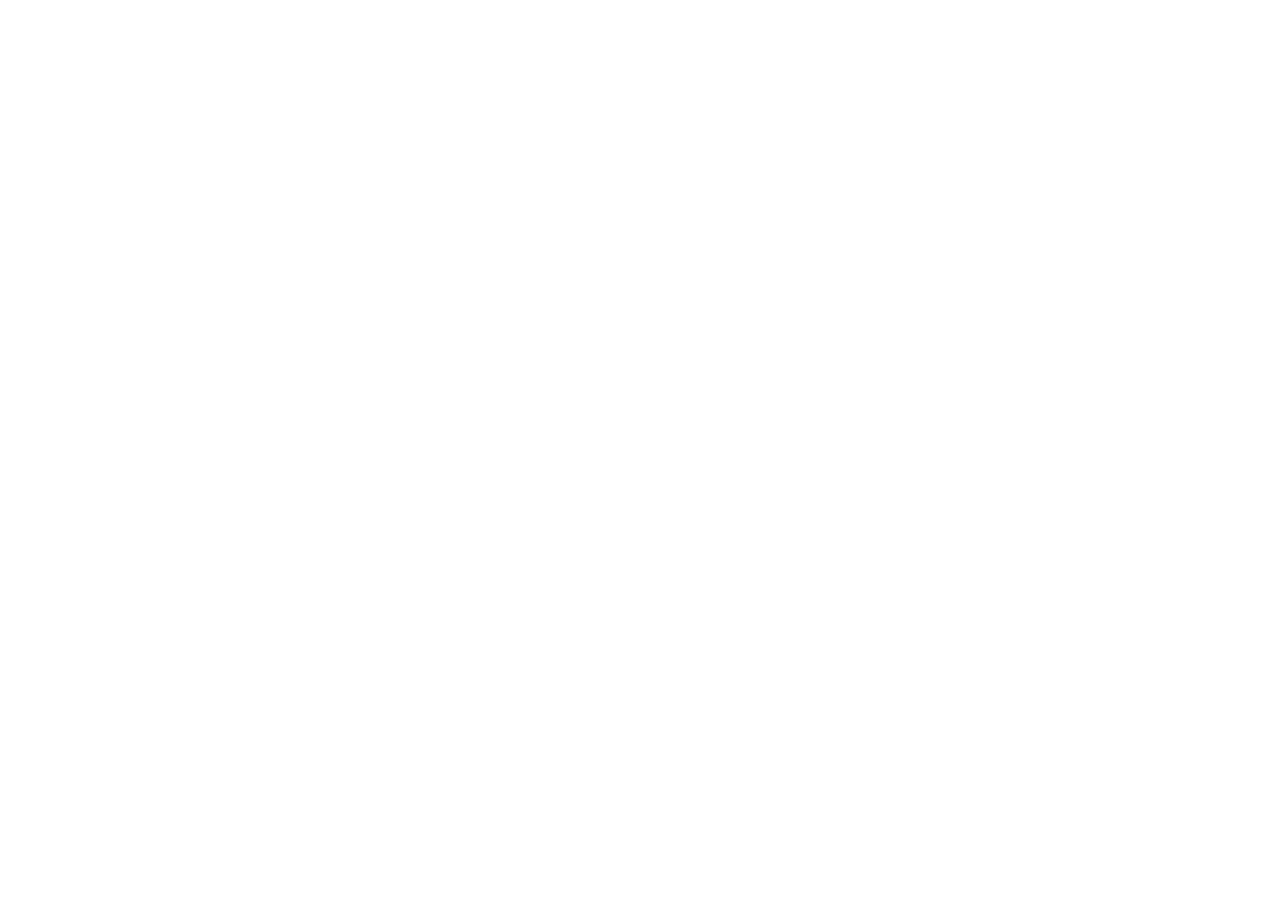
==== index.html @ 5f18bfc9 "Primer comit" ====
<!DOCTYPE html>
<html lang="en">
<head>
  <meta charset="UTF-8">
  <meta name="viewport" content="width=device-width, initial-scale=1.0">
  <title>Dulces Saludables</title>
</head>
<body>
  
</body>
</html>
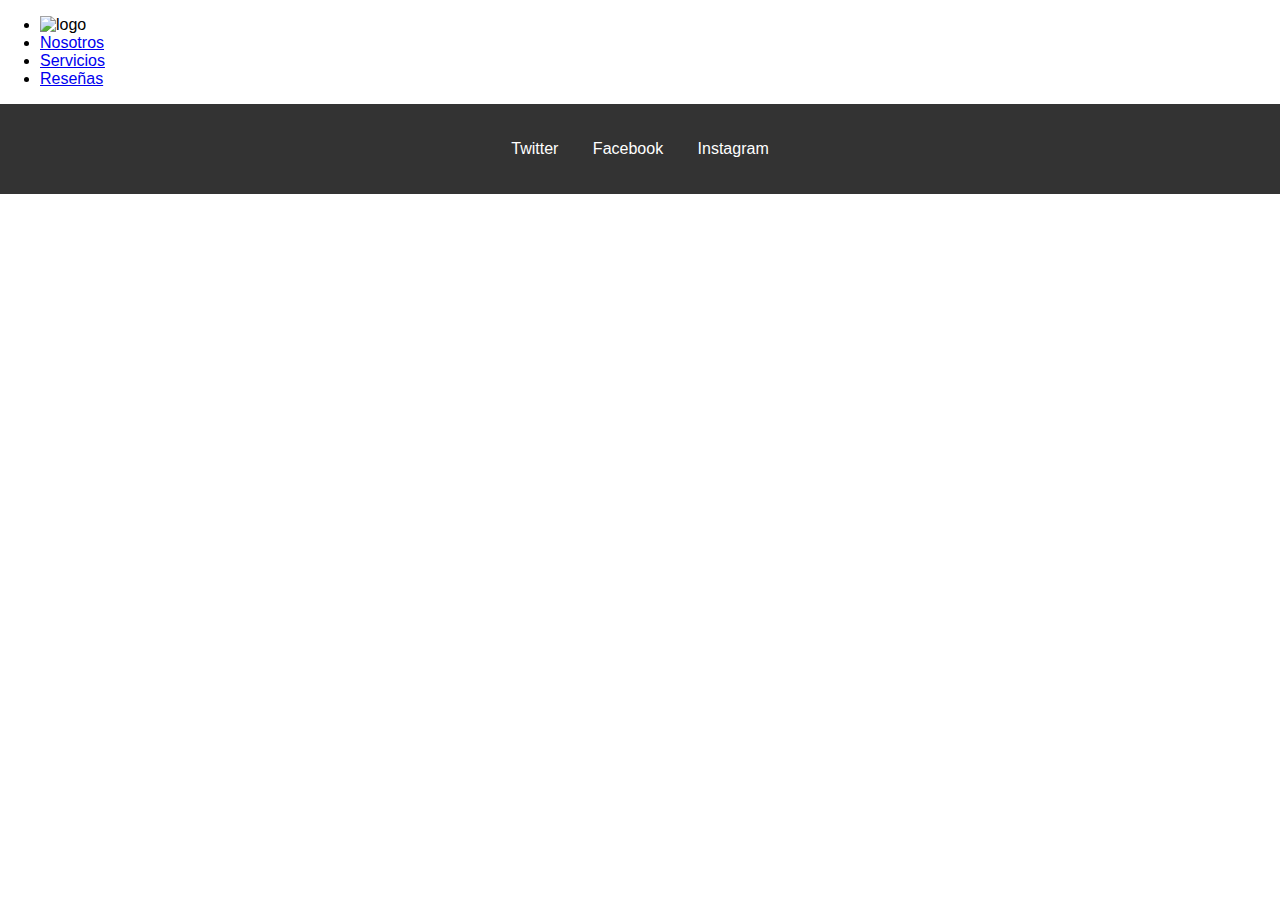
==== commit bae426a0: "Barra navegacion y secciones" ====
--- a/index.html
+++ b/index.html
@@ -4,8 +4,41 @@
   <meta charset="UTF-8">
   <meta name="viewport" content="width=device-width, initial-scale=1.0">
   <title>Dulces Saludables</title>
+  <link rel="stylesheet" href="css/index.css" />
+  <link rel="stylesheet" href="css/footer.css" />
 </head>
 <body>
-  
+    <!-- Barra de navegación -->
+    <nav id="navbar">
+      <ul id="menu">
+        <li class="logo">
+          <img class="logo" src="images/sandia.png" alt="logo" />
+        </li>
+        <li><a href="#nosotros">Nosotros</a></li>
+        <li><a href="#servicios">Servicios</a></li>
+        <li><a href="#resenas">Reseñas</a></li>
+      </ul>
+    </nav>
+
+    <!-- Sección Nosotros -->
+    <section id="nosotros">
+    </section>
+
+    <!-- Sección Servicios -->
+    <section id="servicios">
+    </section>
+
+    <!-- Sección Reseñas -->
+    <section id="resenas">
+    </section>
+
+    <!-- Pié de página -->
+    <footer>
+      <ul>
+        <li><a href="https://twitter.com" target="_blank">Twitter</a></li>
+        <li><a href="https://facebook.com" target="_blank">Facebook</a></li>
+        <li><a href="https://instagram.com" target="_blank">Instagram</a></li>
+      </ul>
+    </footer>
 </body>
 </html>--- a/css/index.css
+++ b/css/index.css
@@ -0,0 +1,18 @@
+body {
+  font-family: Arial, sans-serif;
+  font-size: 16px;
+  margin: 0;
+  padding: 0;
+}
+
+h1 {
+  font-size: 3rem;
+}
+
+h2 {
+  font-size: 2rem;
+}
+
+h3 {
+  font-size: 1.5rem;
+}--- a/css/footer.css
+++ b/css/footer.css
@@ -0,0 +1,21 @@
+footer {
+  background-color: #333;
+  color: white;
+  text-align: center;
+  padding: 20px 0;
+}
+
+footer ul {
+  list-style: none;
+  padding: 0;
+}
+
+footer ul li {
+  display: inline;
+  margin: 0 15px;
+}
+
+footer ul li a {
+  color: white;
+  text-decoration: none;
+}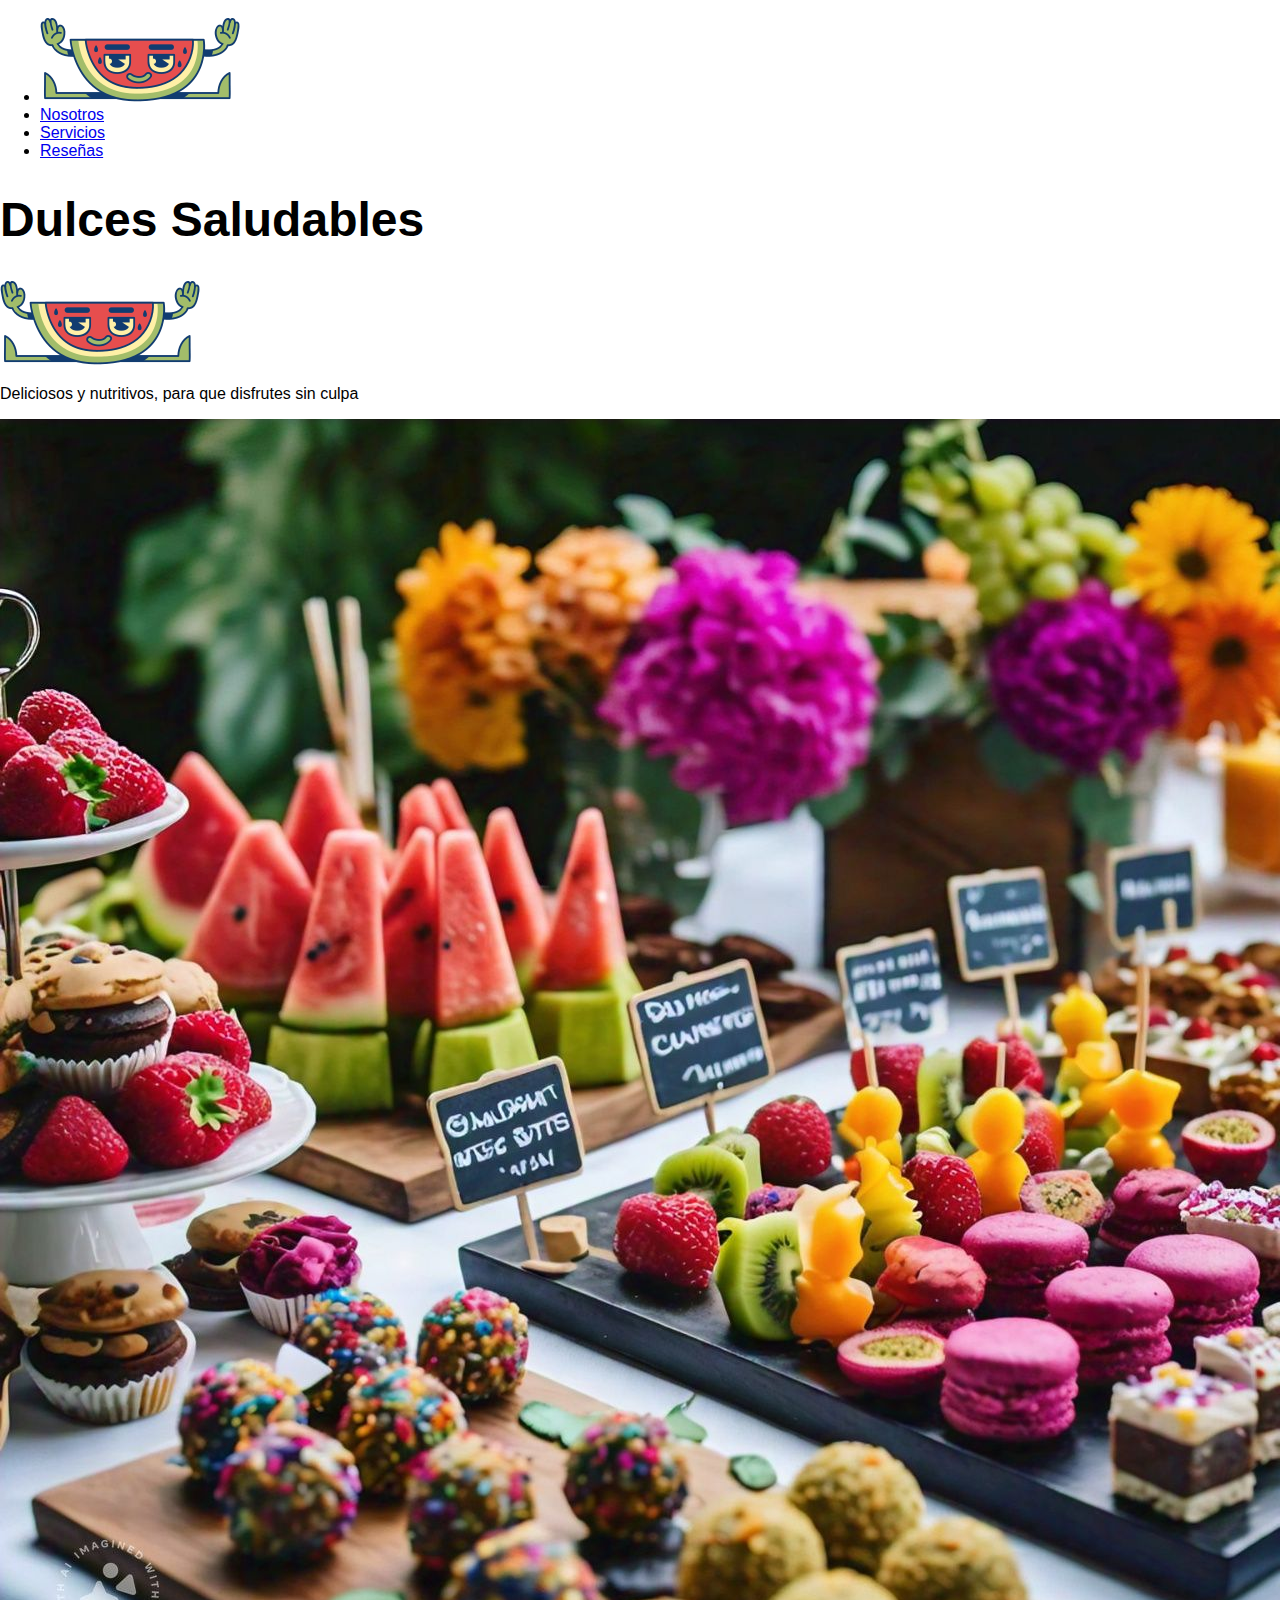
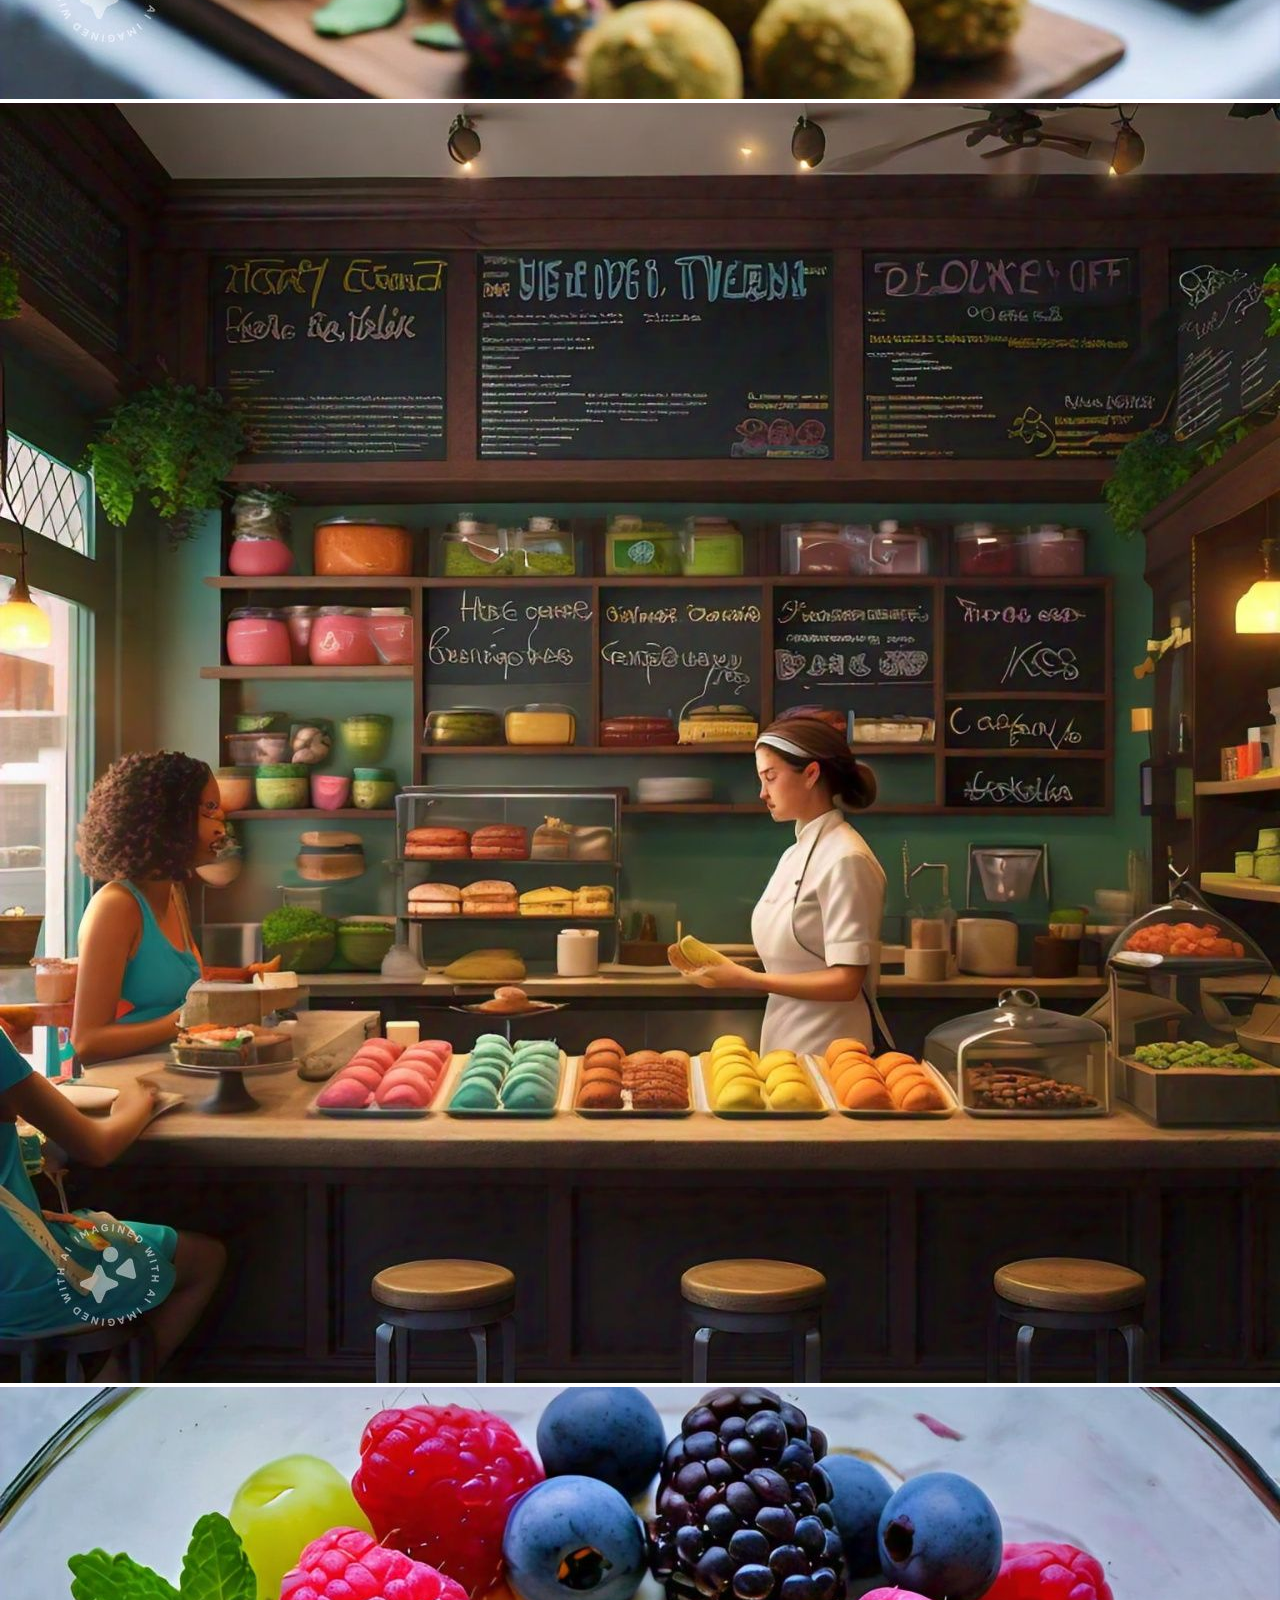
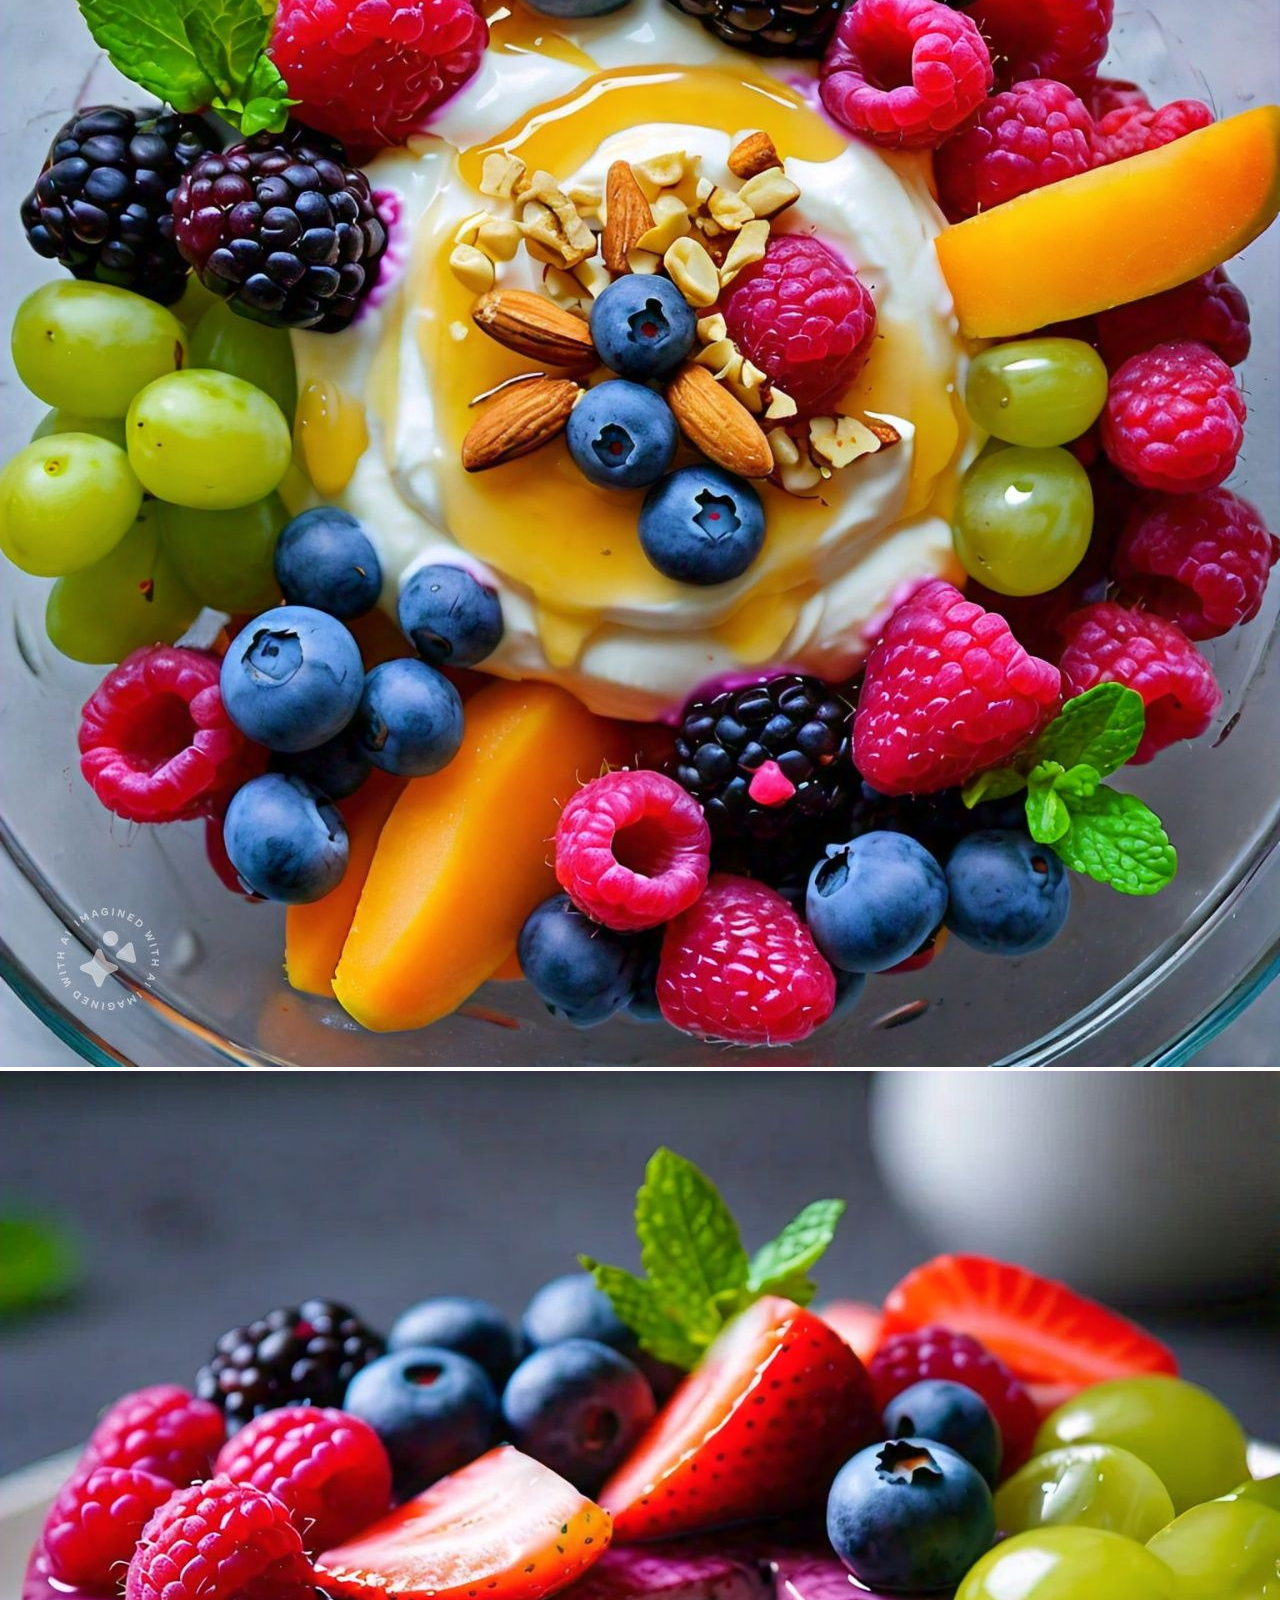
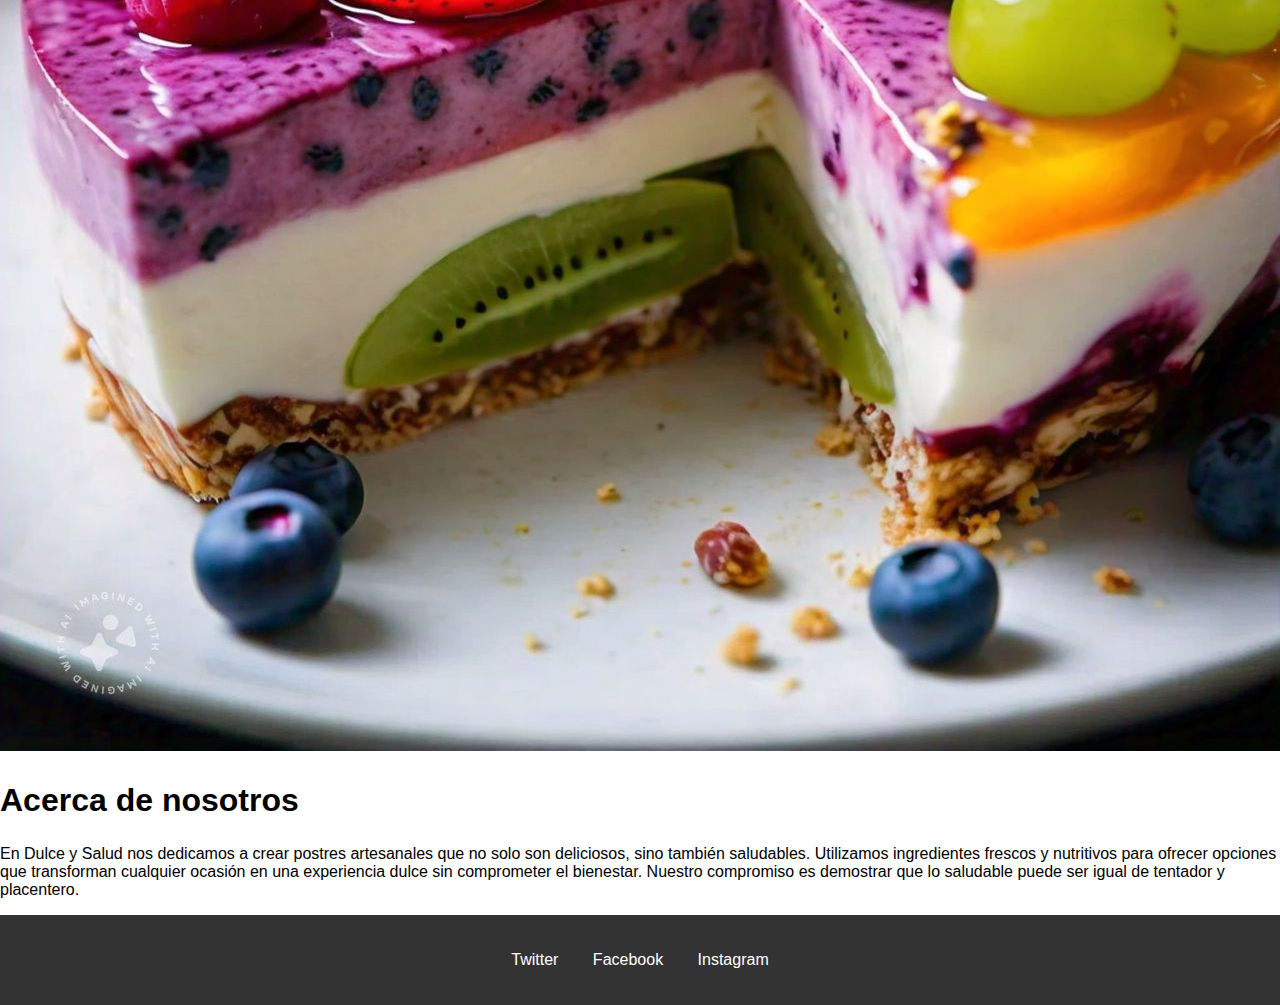
==== commit 67396b30: "secciones banner y nosotros" ====
--- a/index.html
+++ b/index.html
@@ -20,8 +20,32 @@
       </ul>
     </nav>
 
+    <!-- Banner -->
+    <header id="banner">
+      <h1>Dulces Saludables</h1>
+      <img class="logo tembloroso" src="images/sandia.png" alt="logo" />
+      <p>Deliciosos y nutritivos, para que disfrutes sin culpa</p>
+    </header>
+
     <!-- Sección Nosotros -->
     <section id="nosotros">
+      <div class="images">
+        <img src="images/nosotros-1.jpeg" alt="Catering saludable" />
+        <img src="images/nosotros-2.jpeg" alt="Atención personalizada" />
+        <img src="images/nosotros-3.jpeg" alt="Postres saludables" />
+        <img src="images/nosotros-4.jpeg" alt="Delicia sin culpa" />
+      </div>
+      <div class="contenido">
+        <h2>Acerca de nosotros</h2>
+        <p>
+          En Dulce y Salud nos dedicamos a crear postres artesanales que no solo
+          son deliciosos, sino también saludables. Utilizamos ingredientes
+          frescos y nutritivos para ofrecer opciones que transforman cualquier
+          ocasión en una experiencia dulce sin comprometer el bienestar. Nuestro
+          compromiso es demostrar que lo saludable puede ser igual de tentador y
+          placentero.
+        </p>
+      </div>
     </section>
 
     <!-- Sección Servicios -->
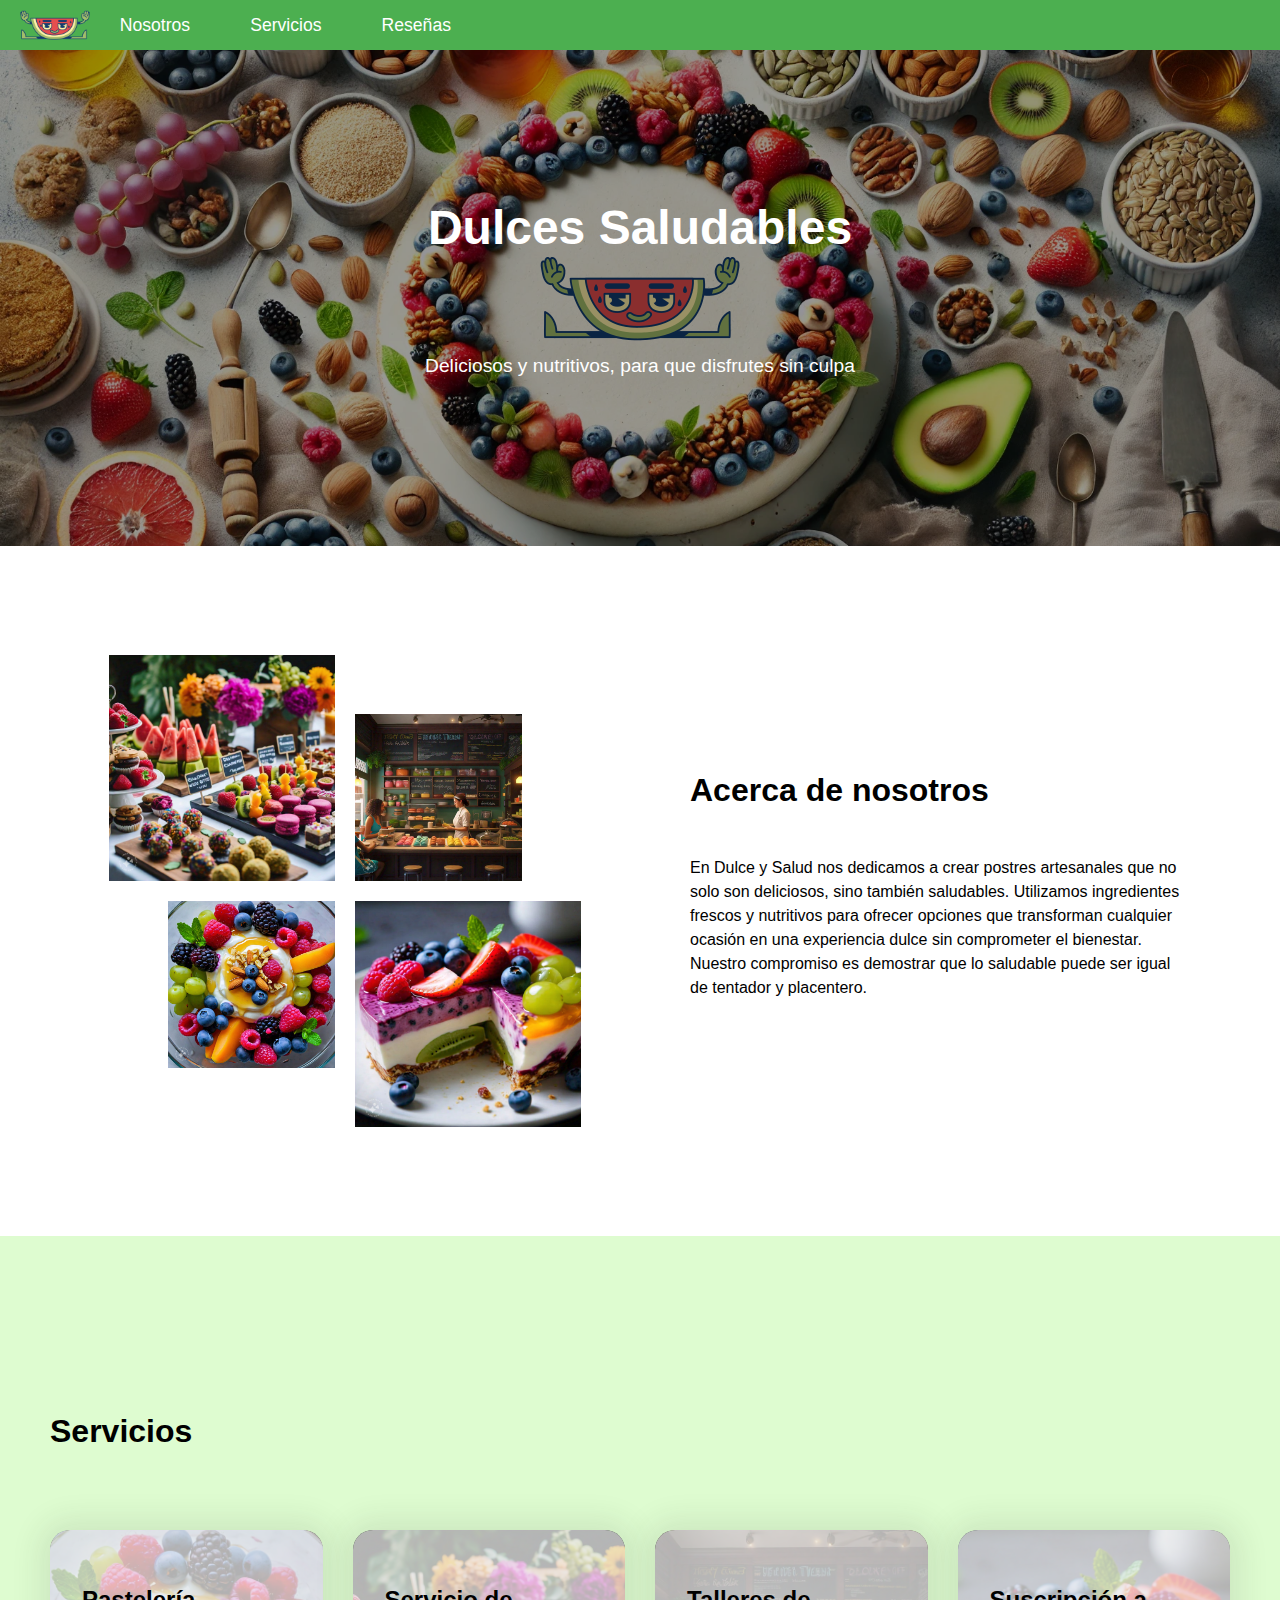
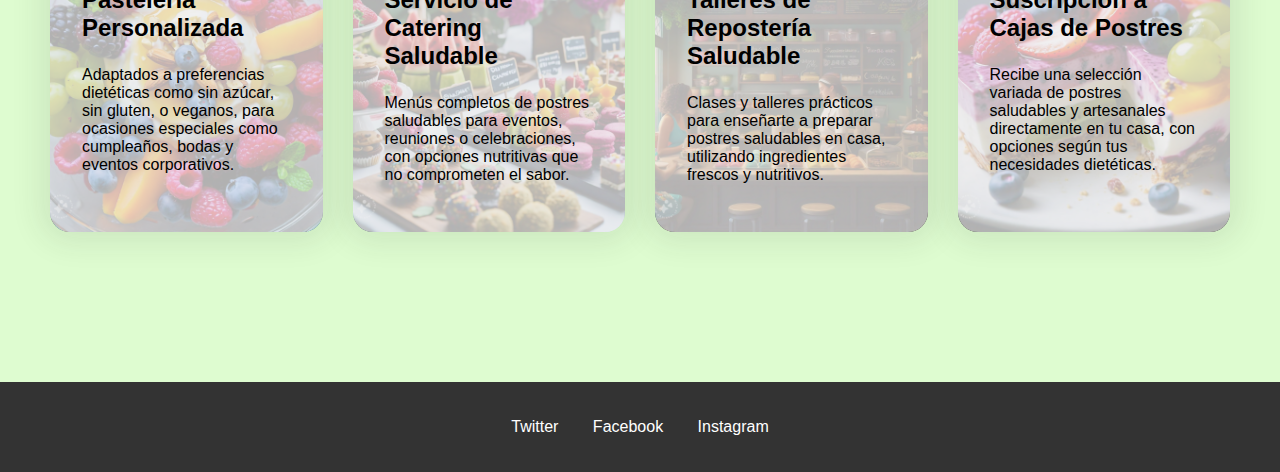
==== commit e7a04675: "estilos banner, navbar y servicios" ====
--- a/index.html
+++ b/index.html
@@ -5,6 +5,10 @@
   <meta name="viewport" content="width=device-width, initial-scale=1.0">
   <title>Dulces Saludables</title>
   <link rel="stylesheet" href="css/index.css" />
+  <link rel="stylesheet" href="css/navbar.css" />
+  <link rel="stylesheet" href="css/banner.css" />
+  <link rel="stylesheet" href="css/nosotros.css" />
+  <link rel="stylesheet" href="css/servicios.css" />
   <link rel="stylesheet" href="css/footer.css" />
 </head>
 <body>
@@ -50,6 +54,39 @@
 
     <!-- Sección Servicios -->
     <section id="servicios">
+      <h2>Servicios</h2>
+      <div class="tarjetas">
+        <div class="servicio">
+          <h3>Pastelería Personalizada</h3>
+          <p>
+            Adaptados a preferencias dietéticas como sin azúcar, sin gluten, o
+            veganos, para ocasiones especiales como cumpleaños, bodas y eventos
+            corporativos.
+          </p>
+        </div>
+        <div class="servicio">
+          <h3>Servicio de Catering Saludable</h3>
+          <p>
+            Menús completos de postres saludables para eventos, reuniones o
+            celebraciones, con opciones nutritivas que no comprometen el sabor.
+          </p>
+        </div>
+        <div class="servicio">
+          <h3>Talleres de Repostería Saludable</h3>
+          <p>
+            Clases y talleres prácticos para enseñarte a preparar postres
+            saludables en casa, utilizando ingredientes frescos y nutritivos.
+          </p>
+        </div>
+        <div class="servicio">
+          <h3>Suscripción a Cajas de Postres</h3>
+          <p>
+            Recibe una selección variada de postres saludables y artesanales
+            directamente en tu casa, con opciones según tus necesidades
+            dietéticas.
+          </p>
+        </div>
+      </div>
     </section>
 
     <!-- Sección Reseñas -->
--- a/css/navbar.css
+++ b/css/navbar.css
@@ -0,0 +1,51 @@
+#navbar {
+  background-color: #4caf50;
+  padding: 10px 0;
+  display: flex;
+  justify-content: space-between;
+  position: sticky;
+  top: 0;
+  z-index: 100;
+}
+
+#navbar ul {
+  list-style: none;
+  margin: 0;
+  padding: 0;
+  display: flex;
+  justify-content: flex-start;
+  align-items: center;
+}
+
+#navbar li {
+  margin: 0 20px;
+  color: white;
+}
+
+#navbar a {
+  color: white;
+  text-decoration: none;
+  font-size: 1.1em;
+  padding: 10px;
+  transition: color 0.3s ease-in-out;
+}
+
+#navbar a:hover {
+  color: #c8e6c9;
+}
+
+#navbar .logo {
+  height: 30px;
+  margin-right: 0;
+  font-weight: bold;
+  font-size: 30px;
+  line-height: 30px;
+}
+
+#navbar #sesion.activa .no-iniciada {
+  display: none;
+}
+
+#navbar #sesion:not(.activa) .iniciada {
+  display: none;
+}--- a/css/banner.css
+++ b/css/banner.css
@@ -0,0 +1,36 @@
+#banner {
+  background-color: #f5f5f5;
+  background-image: url("../../images/banner.webp");
+  background-position: center;
+  background-size: cover;
+  text-align: center;
+  padding: 150px 0;
+  position: relative;
+  z-index: 10;
+  color: #ffffff;
+}
+
+#banner::before {
+  content: "";
+  position: absolute;
+  top: 0;
+  left: 0;
+  right: 0;
+  bottom: 0;
+  background: rgba(0, 0, 0, 0.4);
+}
+
+#banner h1 {
+  font-size: 3em;
+  font-weight: bold;
+  margin: 0;
+  position: relative;
+  z-index: 1;
+}
+
+#banner p {
+  font-size: 1.2em;
+  margin-top: 10px;
+  position: relative;
+  z-index: 1;
+}
--- a/css/nosotros.css
+++ b/css/nosotros.css
@@ -0,0 +1,68 @@
+#nosotros {
+  display: flex;
+  flex-direction: row;
+  padding-top: 0;
+}
+
+#nosotros > div {
+  width: 40%;
+  flex-shrink: 1;
+  flex-basis: 50%;
+}
+
+#nosotros .images {
+  display: flex;
+  flex-direction: row;
+  flex-wrap: wrap;
+  padding: 50px;
+}
+
+#nosotros .images > img {
+  box-sizing: border-box;
+  max-width: 50%;
+  flex-shrink: 1;
+  transition: padding .3s ease-in-out;
+}
+
+#nosotros .images > img:nth-child(1) {
+  padding: 10% 10px 10px 10%;
+}
+#nosotros .images > img:nth-child(1):hover {
+  padding: 5% 10px 10px 5%;
+}
+#nosotros .images > img:nth-child(2) {
+  padding: 20% 20% 10px 10px;
+}
+#nosotros .images > img:nth-child(2):hover {
+  padding: 10% 10% 10px 10px;
+}
+#nosotros .images > img:nth-child(3) {
+  padding: 10px 10px 20% 20%;
+}
+#nosotros .images > img:nth-child(3):hover {
+  padding: 10px 10px 10% 10%;
+}
+#nosotros .images > img:nth-child(4) {
+  padding: 10px 10% 10% 10px;
+}
+#nosotros .images > img:nth-child(4):hover {
+  padding: 10px 5% 5% 10px;
+}
+
+
+#nosotros .contenido {
+  display: flex;
+  flex-direction: column;
+  justify-content: center;
+  align-items: flex-start;
+  text-align: left;
+  line-height: 1.5;
+}
+
+#nosotros .contenido > h2 {
+  margin-top: 0;
+}
+
+#nosotros .contenido > p {
+  max-width: 500px;
+}--- a/css/servicios.css
+++ b/css/servicios.css
@@ -0,0 +1,61 @@
+#servicios {
+  padding: 150px 50px;
+  background-color: #defcd0;
+}
+
+#servicios h2 {
+  margin-bottom: 80px;
+}
+
+#servicios .tarjetas {
+  display: flex;
+  gap: 30px;
+}
+
+#servicios .tarjetas > .servicio {
+  flex: 1;
+  background-color: #fffefc;
+  padding: 2em;
+  border-radius: 20px;
+  overflow: hidden;
+  transition: transform .3s ease-in-out;
+  box-shadow: 0 0 30px 10px rgba(51, 51, 51, 0.1);
+  position: relative;
+  background-position: center;
+  background-size: cover;
+}
+
+#servicios .tarjetas > .servicio > * {
+  position: relative;
+  z-index: 1;
+}
+
+#servicios .tarjetas > .servicio:before {
+  content: "";
+  position: absolute;
+  top: 0; left: 0;
+  width: 100%;
+  height: 100%;
+  background-color: rgba(236, 236, 236, 0.75);
+  z-index: 0;
+}
+
+#servicios .tarjetas > .servicio:hover {
+  transform: scale(1.1);
+}
+
+#servicios .tarjetas > .servicio:nth-child(1) {
+  background-image: url('../images/nosotros-3.jpeg');
+}
+
+#servicios .tarjetas > .servicio:nth-child(2) {
+  background-image: url('../images/nosotros-1.jpeg');
+}
+
+#servicios .tarjetas > .servicio:nth-child(3) {
+  background-image: url('../images/nosotros-2.jpeg');
+}
+
+#servicios .tarjetas > .servicio:nth-child(4) {
+  background-image: url('../images/nosotros-4.jpeg');
+}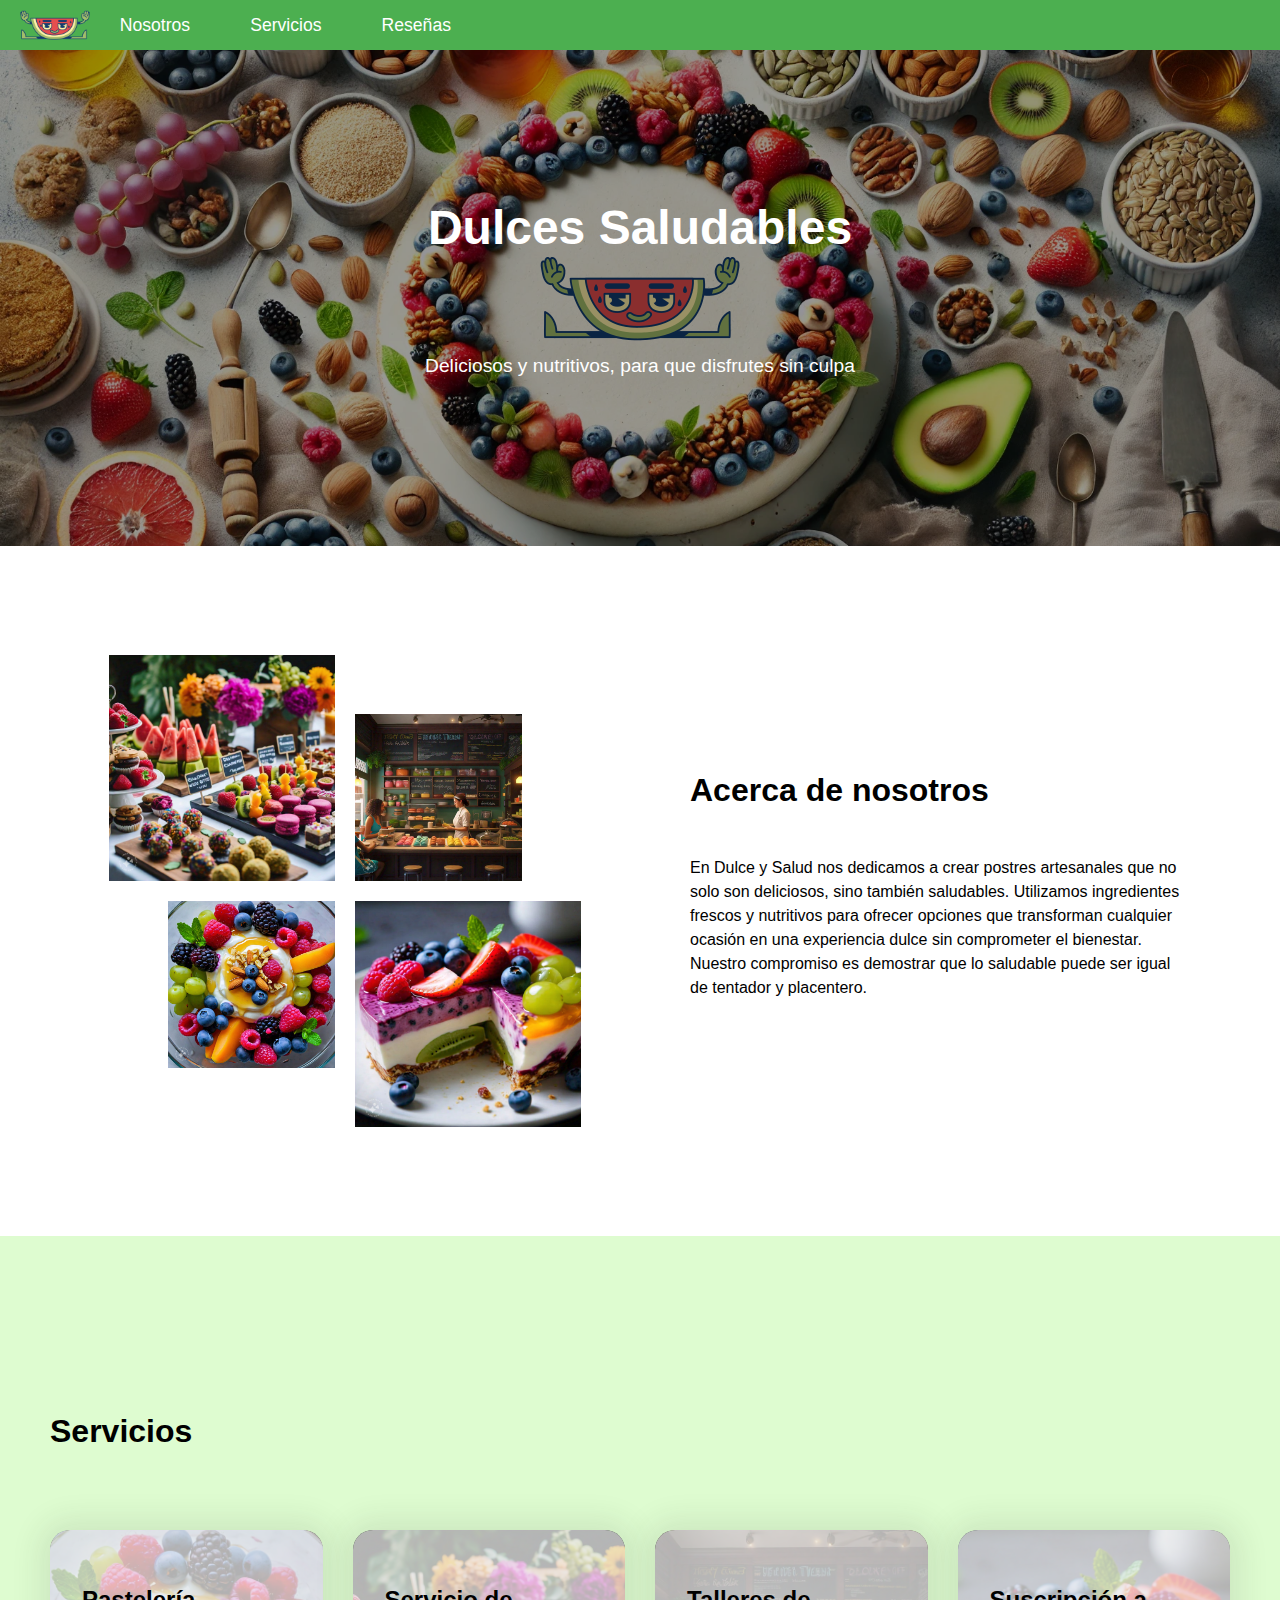
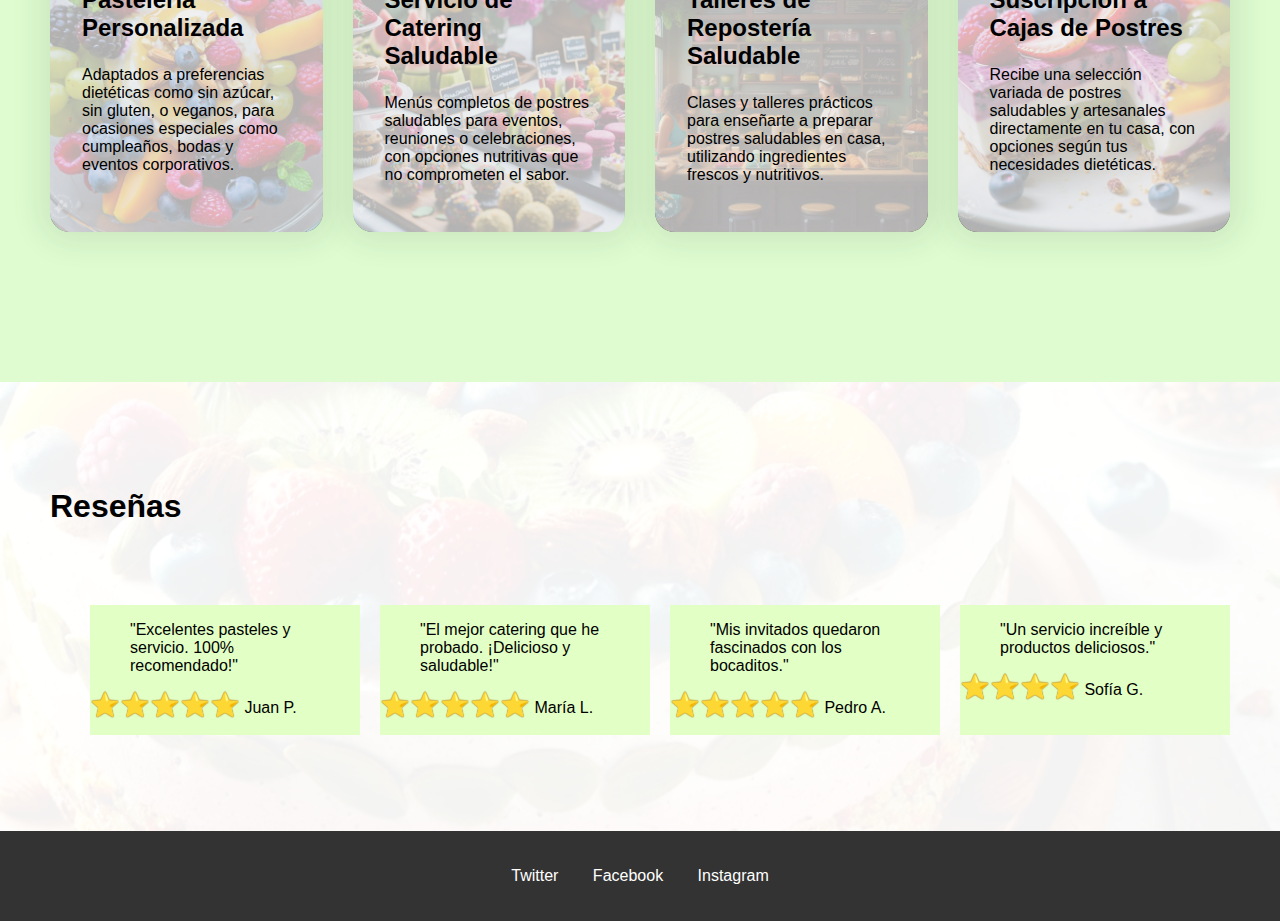
==== commit c7841768: "Reseñas" ====
--- a/index.html
+++ b/index.html
@@ -9,6 +9,7 @@
   <link rel="stylesheet" href="css/banner.css" />
   <link rel="stylesheet" href="css/nosotros.css" />
   <link rel="stylesheet" href="css/servicios.css" />
+  <link rel="stylesheet" href="css/resenas.css" />
   <link rel="stylesheet" href="css/footer.css" />
 </head>
 <body>
@@ -27,7 +28,7 @@
     <!-- Banner -->
     <header id="banner">
       <h1>Dulces Saludables</h1>
-      <img class="logo tembloroso" src="images/sandia.png" alt="logo" />
+      <img class="logo" src="images/sandia.png" alt="logo" />
       <p>Deliciosos y nutritivos, para que disfrutes sin culpa</p>
     </header>
 
@@ -91,6 +92,33 @@
 
     <!-- Sección Reseñas -->
     <section id="resenas">
+      <h2>Reseñas</h2>
+      <ul>
+        <li>
+          <blockquote>
+            "Excelentes pasteles y servicio. 100% recomendado!"
+          </blockquote>
+          <p><span class="stars">⭐⭐⭐⭐⭐</span> Juan P.</p>
+        </li>
+        <li>
+          <blockquote>
+            "El mejor catering que he probado. ¡Delicioso y saludable!"
+          </blockquote>
+          <p><span class="stars">⭐⭐⭐⭐⭐</span> María L.</p>
+        </li>
+        <li>
+          <blockquote>
+            "Mis invitados quedaron fascinados con los bocaditos."
+          </blockquote>
+          <p><span class="stars">⭐⭐⭐⭐⭐</span> Pedro A.</p>
+        </li>
+        <li>
+          <blockquote>
+            "Un servicio increíble y productos deliciosos."
+          </blockquote>
+          <p><span class="stars">⭐⭐⭐⭐</span> Sofía G.</p>
+        </li>
+      </ul>
     </section>
 
     <!-- Pié de página -->
--- a/css/resenas.css
+++ b/css/resenas.css
@@ -0,0 +1,44 @@
+#resenas {
+  padding: 80px 50px;
+  background-image: url('../images/pasteles_saludables.webp');
+  background-position: center;
+  background-size: cover;
+  position: relative;
+}
+
+#resenas:before {
+  content: "";
+  position: absolute;
+  top: 0; left: 0;
+  width: 100%;
+  height: 100%;
+  background-color: rgba(255, 255, 255, 0.95);
+  z-index: 0;
+}
+
+#resenas > * {
+  position: relative;
+  z-index: 1;
+}
+
+#resenas h2 {
+  margin-bottom: 80px;
+}
+
+#resenas ul {
+  gap: 20px;
+  list-style: none;
+  display: flex;
+  justify-content: space-between;
+}
+
+#resenas ul > li {
+  flex: 1;
+  background-color: #e2ffc5;
+}
+
+#resenas ul > li .stars {
+  color: #ffe032;
+  font-size: 1.5em;
+  text-shadow: 0 0 1px #804b21;
+}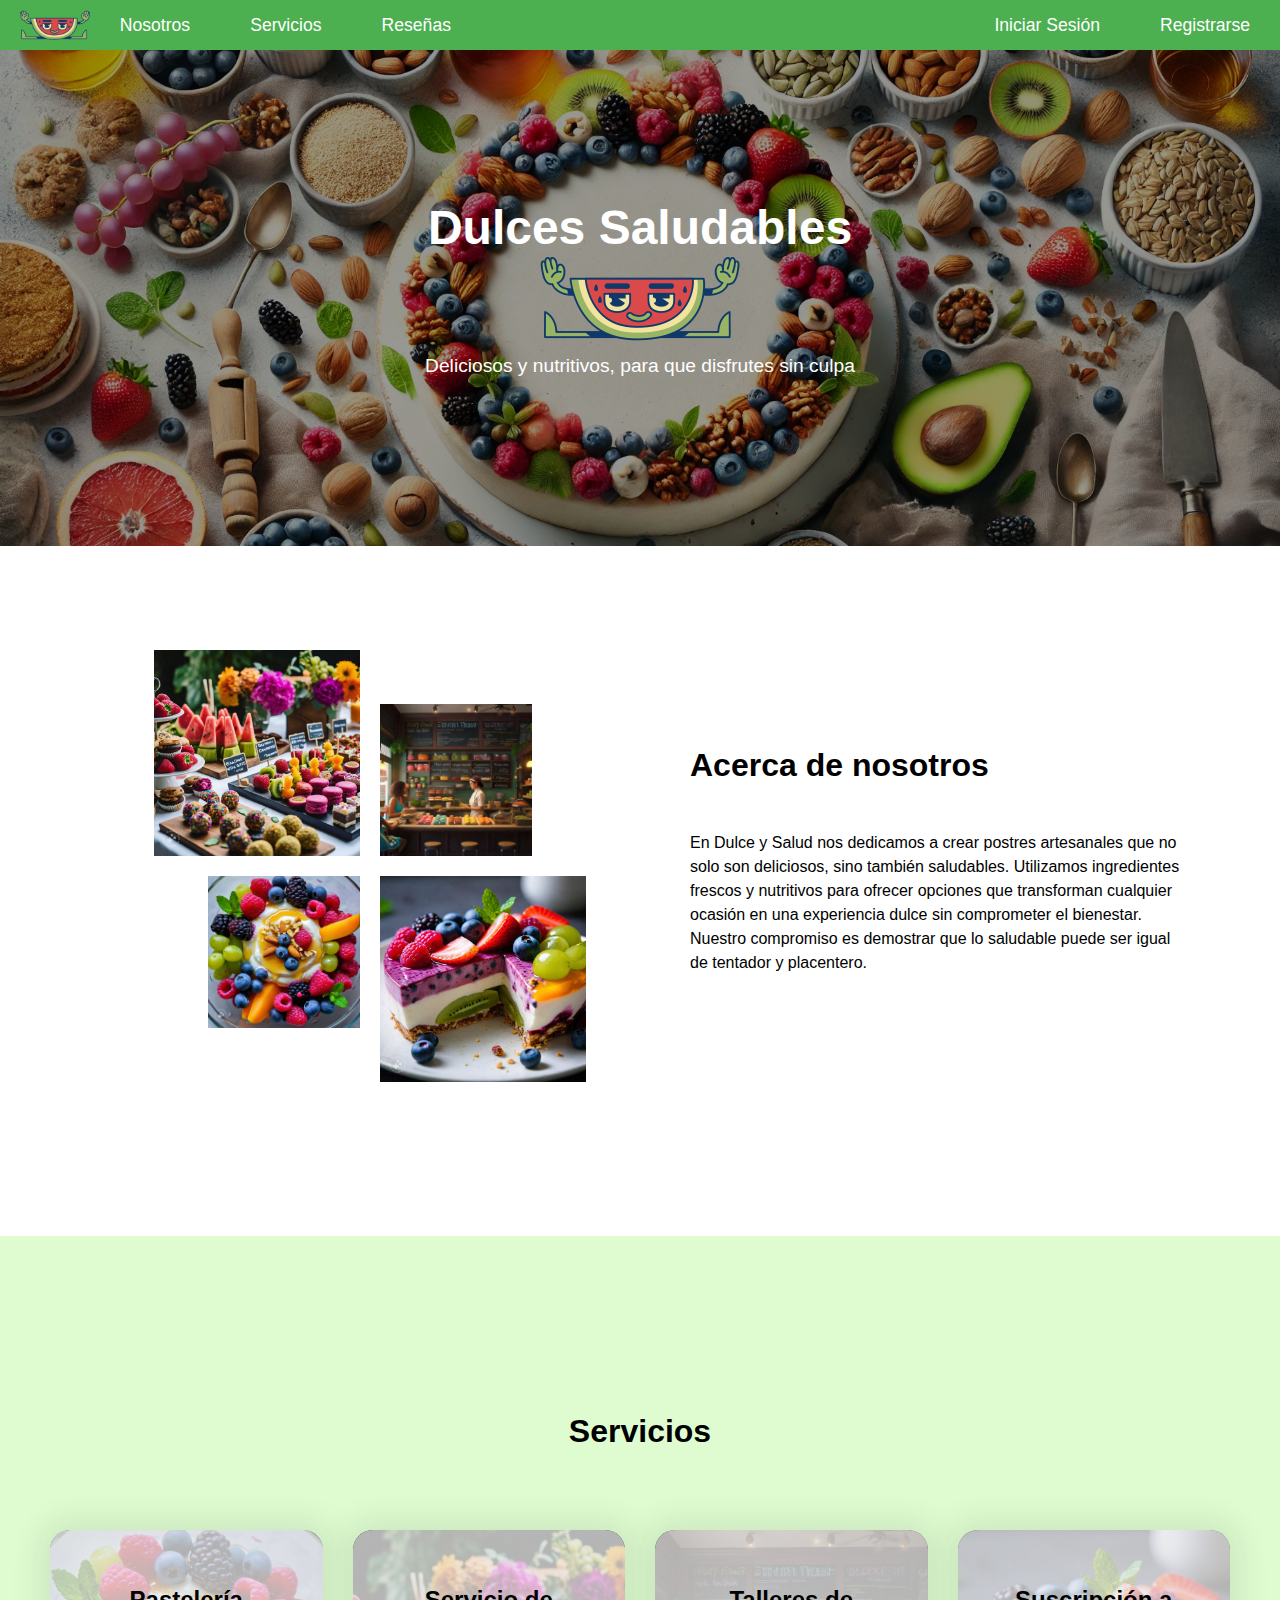
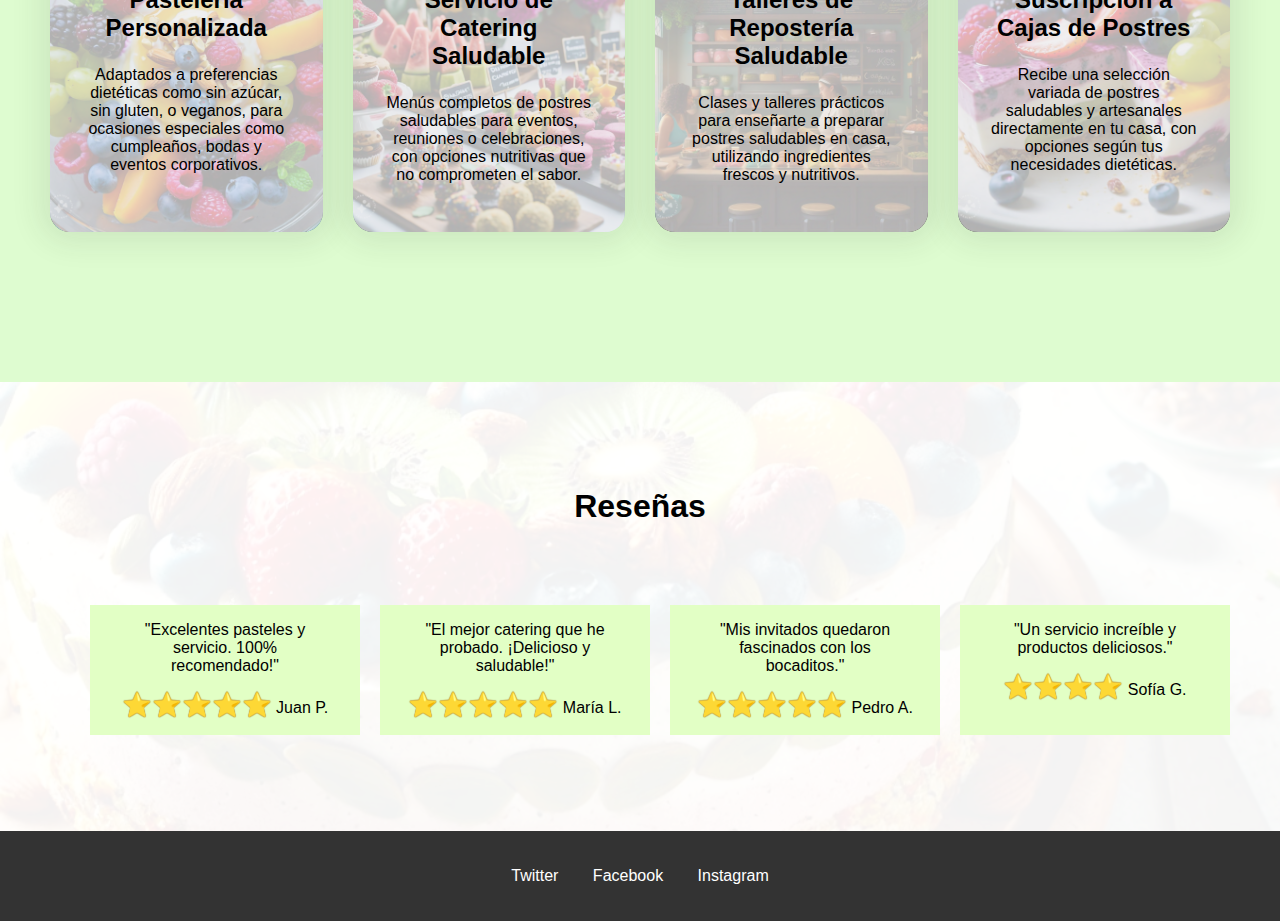
==== commit f7256345: "Animaciones y menu de usuario" ====
--- a/index.html
+++ b/index.html
@@ -1,18 +1,18 @@
 <!DOCTYPE html>
-<html lang="en">
-<head>
-  <meta charset="UTF-8">
-  <meta name="viewport" content="width=device-width, initial-scale=1.0">
-  <title>Dulces Saludables</title>
-  <link rel="stylesheet" href="css/index.css" />
-  <link rel="stylesheet" href="css/navbar.css" />
-  <link rel="stylesheet" href="css/banner.css" />
-  <link rel="stylesheet" href="css/nosotros.css" />
-  <link rel="stylesheet" href="css/servicios.css" />
-  <link rel="stylesheet" href="css/resenas.css" />
-  <link rel="stylesheet" href="css/footer.css" />
-</head>
-<body>
+<html lang="es">
+  <head>
+    <meta charset="UTF-8" />
+    <meta name="viewport" content="width=device-width, initial-scale=1.0" />
+    <title>Dulces Saludables</title>
+    <link rel="stylesheet" href="css/index.css" />
+    <link rel="stylesheet" href="css/navbar.css" />
+    <link rel="stylesheet" href="css/banner.css" />
+    <link rel="stylesheet" href="css/nosotros.css" />
+    <link rel="stylesheet" href="css/servicios.css" />
+    <link rel="stylesheet" href="css/resenas.css" />
+    <link rel="stylesheet" href="css/footer.css" />
+  </head>
+  <body>
     <!-- Barra de navegación -->
     <nav id="navbar">
       <ul id="menu">
@@ -23,12 +23,18 @@
         <li><a href="#servicios">Servicios</a></li>
         <li><a href="#resenas">Reseñas</a></li>
       </ul>
+      <ul id="sesion">
+        <li class="no-iniciada"><a href="./usuarios.html#ingreso">Iniciar Sesión</a></li>
+        <li class="no-iniciada"><a href="./usuarios.html#registro">Registrarse</a></li>
+        <li id="usuario" class="iniciada"></li>
+        <li id="salir" class="iniciada"><a href="#salir">Cerrar Sesión</a></li>
+      </ul>
     </nav>
 
     <!-- Banner -->
     <header id="banner">
       <h1>Dulces Saludables</h1>
-      <img class="logo" src="images/sandia.png" alt="logo" />
+      <img class="logo tembloroso" src="images/sandia.png" alt="logo" />
       <p>Deliciosos y nutritivos, para que disfrutes sin culpa</p>
     </header>
 
@@ -95,25 +101,25 @@
       <h2>Reseñas</h2>
       <ul>
         <li>
-          <blockquote>
+          <blockquote class="tembloroso">
             "Excelentes pasteles y servicio. 100% recomendado!"
           </blockquote>
           <p><span class="stars">⭐⭐⭐⭐⭐</span> Juan P.</p>
         </li>
         <li>
-          <blockquote>
+          <blockquote class="tembloroso">
             "El mejor catering que he probado. ¡Delicioso y saludable!"
           </blockquote>
           <p><span class="stars">⭐⭐⭐⭐⭐</span> María L.</p>
         </li>
         <li>
-          <blockquote>
+          <blockquote class="tembloroso">
             "Mis invitados quedaron fascinados con los bocaditos."
           </blockquote>
           <p><span class="stars">⭐⭐⭐⭐⭐</span> Pedro A.</p>
         </li>
         <li>
-          <blockquote>
+          <blockquote class="tembloroso">
             "Un servicio increíble y productos deliciosos."
           </blockquote>
           <p><span class="stars">⭐⭐⭐⭐</span> Sofía G.</p>
@@ -129,5 +135,7 @@
         <li><a href="https://instagram.com" target="_blank">Instagram</a></li>
       </ul>
     </footer>
-</body>
-</html>+
+    <script src="scripts/menu.js"></script>
+  </body>
+</html>
--- a/css/index.css
+++ b/css/index.css
@@ -1,8 +1,23 @@
+html {
+  scroll-behavior: smooth;
+}
+
 body {
   font-family: Arial, sans-serif;
   font-size: 16px;
   margin: 0;
   padding: 0;
+}
+
+header {
+  background-color: #333;
+  color: white;
+  padding: 10px 0;
+}
+
+section {
+  padding: 50px;
+  text-align: center;
 }
 
 h1 {
@@ -15,4 +30,28 @@
 
 h3 {
   font-size: 1.5rem;
+}
+
+img.logo {
+  filter: brightness(.95);
+}
+
+
+@keyframes temblar {
+  0% { transform: translate(1px, 1px) rotate(0deg); }
+  10% { transform: translate(-1px, -2px) rotate(-1deg); }
+  20% { transform: translate(-3px, 0px) rotate(1deg); }
+  30% { transform: translate(3px, 2px) rotate(0deg); }
+  40% { transform: translate(1px, -1px) rotate(1deg); }
+  50% { transform: translate(-1px, 2px) rotate(-1deg); }
+  60% { transform: translate(-3px, 1px) rotate(0deg); }
+  70% { transform: translate(3px, 1px) rotate(-1deg); }
+  80% { transform: translate(-1px, -1px) rotate(1deg); }
+  90% { transform: translate(1px, 2px) rotate(0deg); }
+  100% { transform: translate(1px, -2px) rotate(-1deg); }
+}
+
+.tembloroso:hover {
+  animation: temblar 0.5s;
+  animation-iteration-count: infinite;
 }